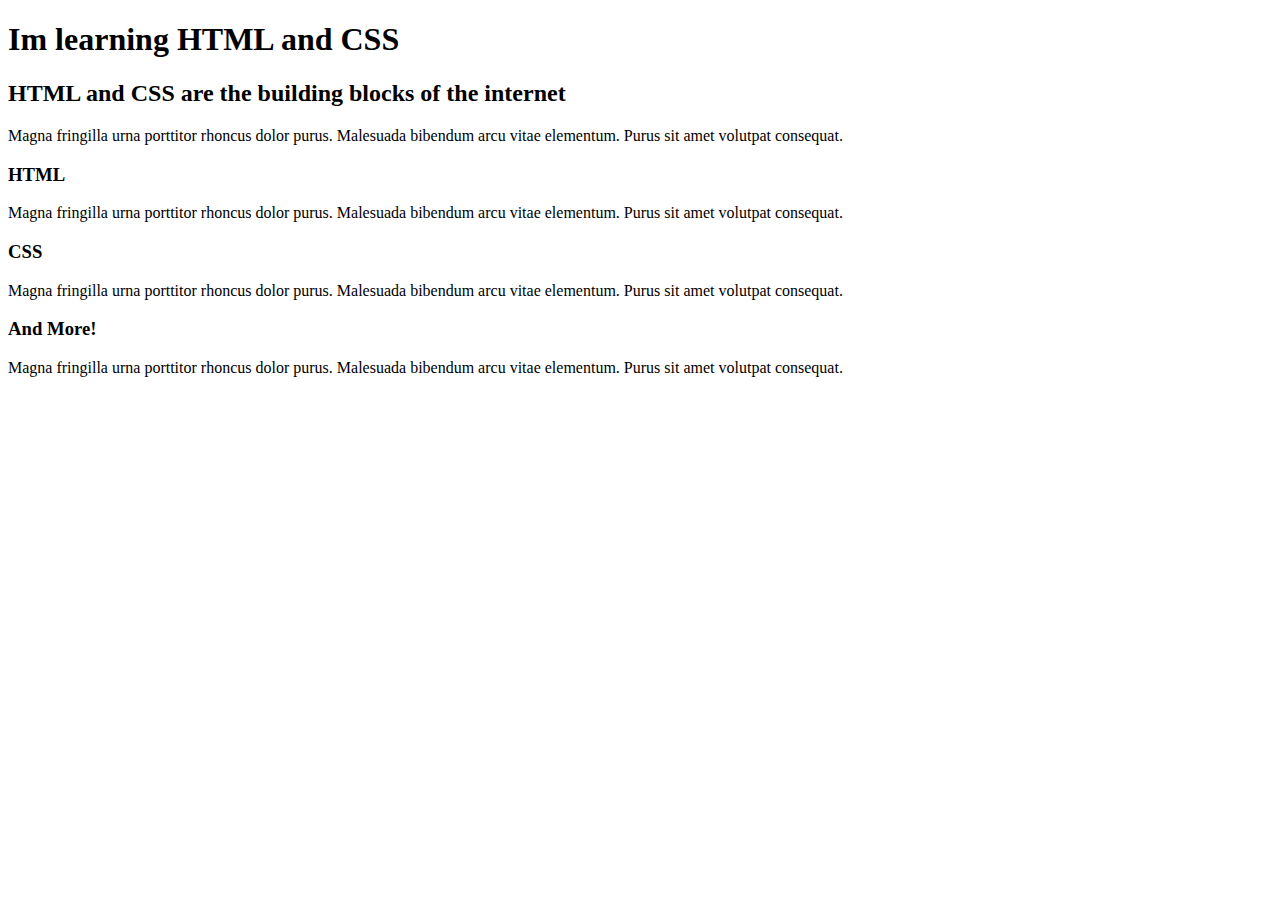
==== index_2.html @ 16ba6b62 "html 2" ====
<!DOCTYPE html>
<html class="no-js">
  <head>
    <meta charset="utf-8" />

    <title>html & css</title>

    <link rel="stylesheet" href="./CSS/NewStyle.css" />
  </head>
  <body>
    <header>
      <h1>Im learning HTML and CSS</h1>
    </header>

    <main>
      <div class="intro">
        <h2>HTML and CSS are the building blocks of the internet</h2>

        <p>
          Magna fringilla urna porttitor rhoncus dolor purus. Malesuada bibendum
          arcu vitae elementum. Purus sit amet volutpat consequat.
        </p>
      </div>

      <div class="my-skills">
        <div class="columns">
          <!-- column 1 -->
          <div class="column">
            <h3>HTML</h3>
            <p>
              Magna fringilla urna porttitor rhoncus dolor purus. Malesuada
              bibendum arcu vitae elementum. Purus sit amet volutpat consequat.
            </p>
          </div>

          <!-- column 2 -->

          <div class="column">
            <h3>CSS</h3>
            <p>
              Magna fringilla urna porttitor rhoncus dolor purus. Malesuada
              bibendum arcu vitae elementum. Purus sit amet volutpat consequat.
            </p>
          </div>

          <!-- column 3 -->

          <div class="column">
            <h3>And More!</h3>
            <p>
              Magna fringilla urna porttitor rhoncus dolor purus. Malesuada
              bibendum arcu vitae elementum. Purus sit amet volutpat consequat.
            </p>
          </div>
        </div>
        <!-- / columns -->
      </div>
      <!-- / my-skills -->
    </main>
  </body>
</html>
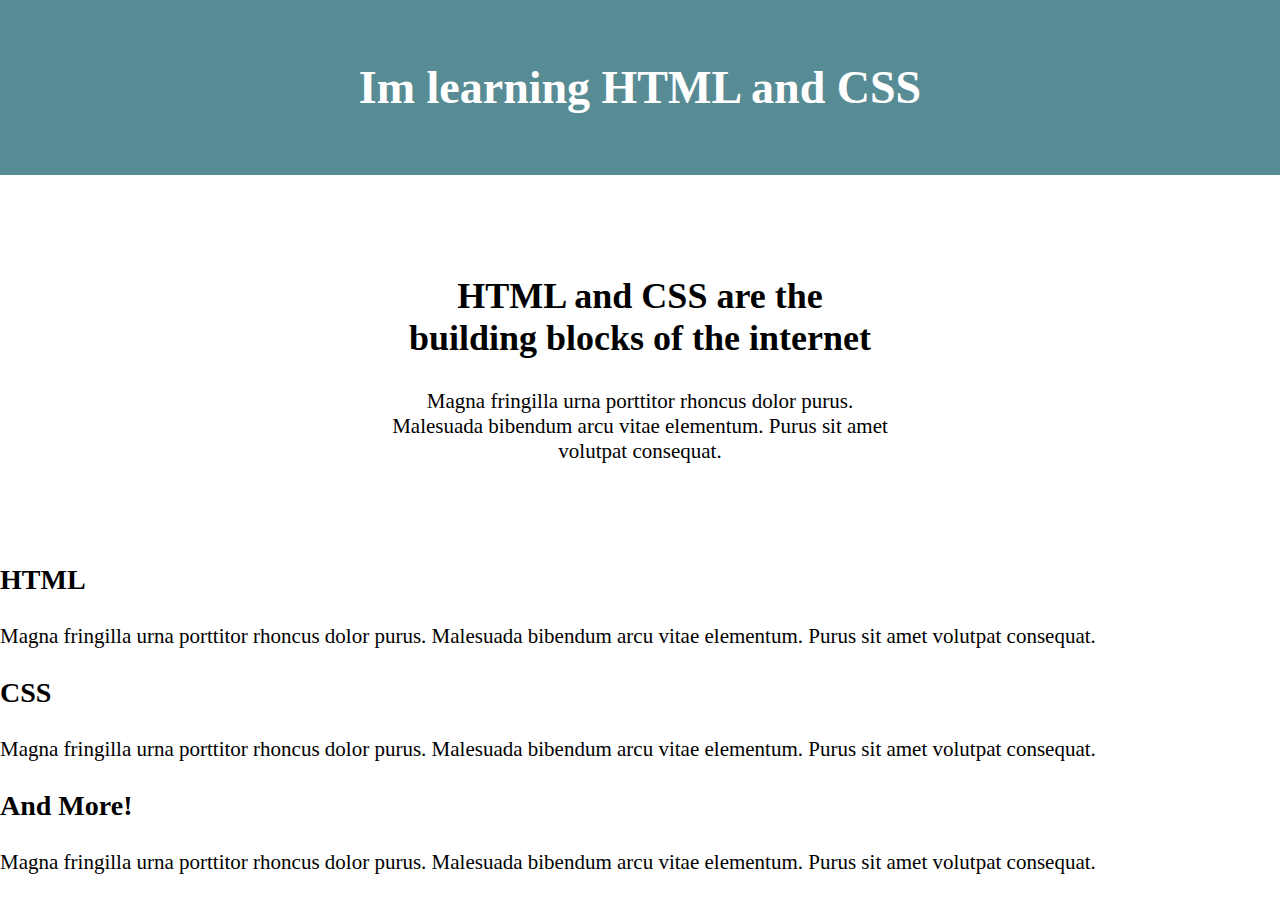
==== commit ffb3159d: "css" ====
--- a/index_2.html
+++ b/index_2.html
@@ -23,7 +23,9 @@
       </div>
 
       <div class="my-skills">
+        <!-- this has a background-->
         <div class="columns">
+          <!-- width, centered, and flex to make columns -->
           <!-- column 1 -->
           <div class="column">
             <h3>HTML</h3>
--- a/CSS/NewStyle.css
+++ b/CSS/NewStyle.css
@@ -0,0 +1,56 @@
+/*
+h1 - 48px
+h2 - 36px
+h3 - 28px
+all other text - 21px
+
+colors: 
+   #588C94 
+   #1D3C41
+*/
+
+/* ========
+Typography 
+======== */
+
+body {
+  margin: 0;
+
+  /* this font size will effect all elements (other than h1 -> h6) on the page */
+
+  font-size: 21px;
+}
+h1 {
+  font-size: 46px;
+}
+h2 {
+  font-size: 36px;
+}
+h3 {
+  font-size: 28px;
+}
+
+header {
+  background-color: #588c94;
+  color: white;
+  padding: 30px 0;
+  text-align: center;
+}
+
+.intro {
+  width: 500px;
+  margin: 100px auto;
+  text-align: center;
+}
+.my-skills {
+}
+
+.columns {
+}
+
+.column {
+}
+
+/* ========
+Layout 
+======== */
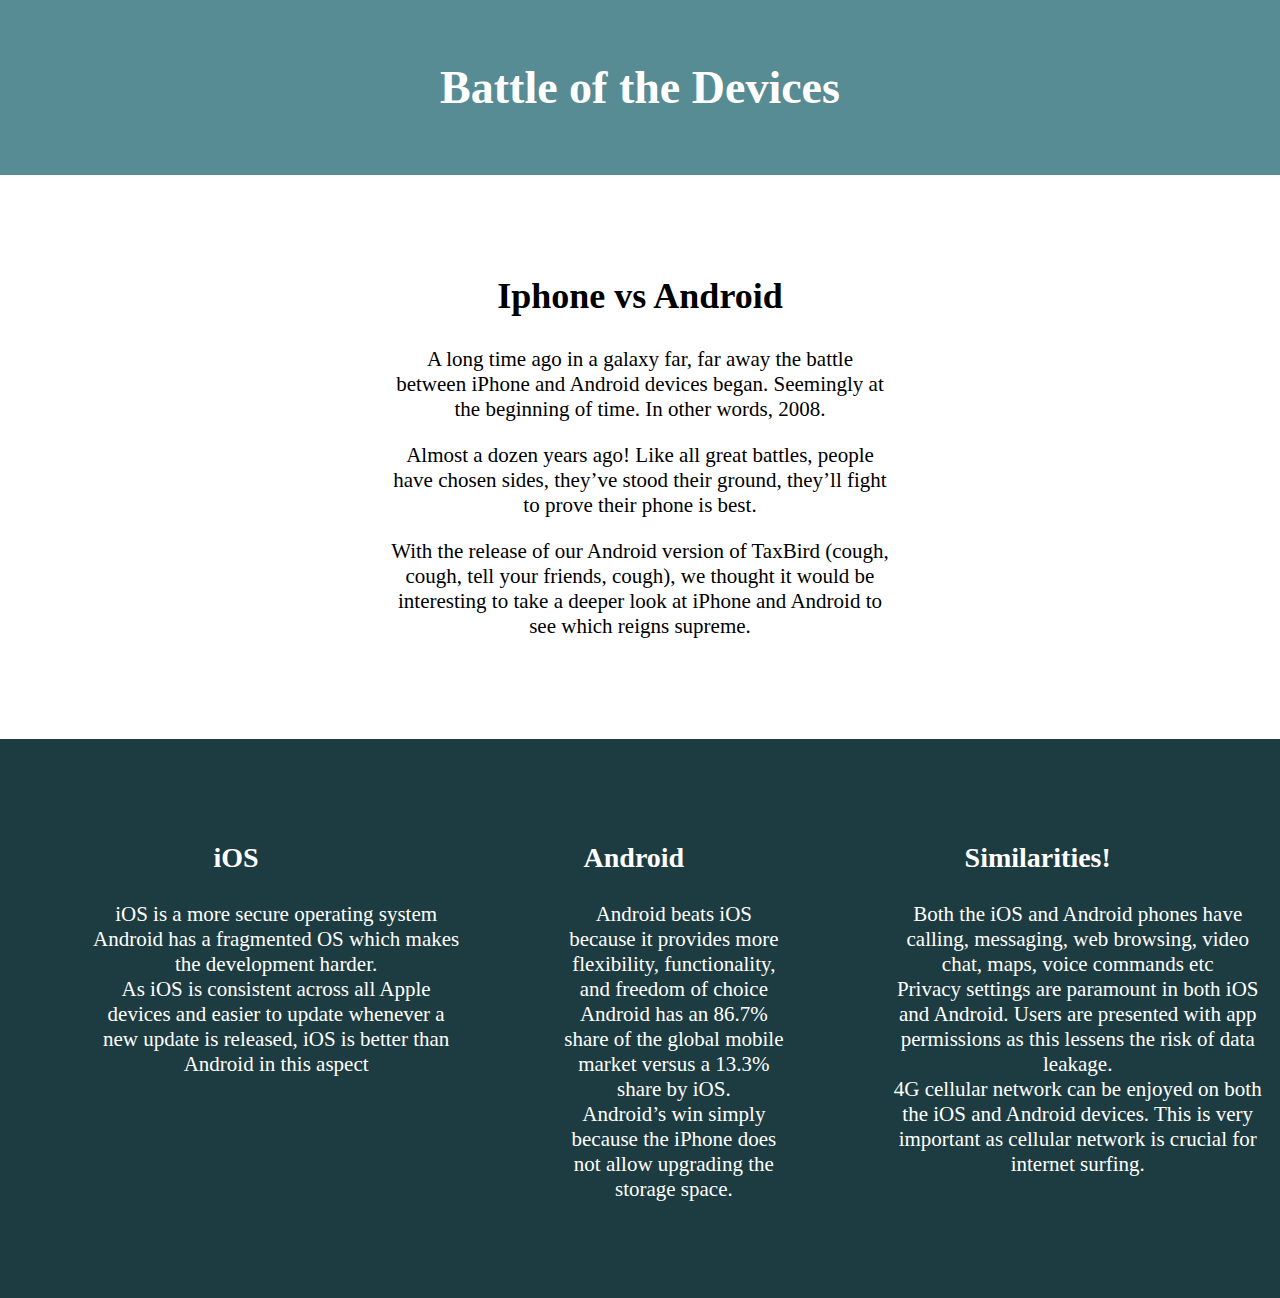
==== commit 8e775737: "ios vs droid" ====
--- a/index_2.html
+++ b/index_2.html
@@ -9,16 +9,27 @@
   </head>
   <body>
     <header>
-      <h1>Im learning HTML and CSS</h1>
+      <h1>Battle of the Devices</h1>
     </header>
 
     <main>
       <div class="intro">
-        <h2>HTML and CSS are the building blocks of the internet</h2>
+        <h2>Iphone vs Android</h2>
 
         <p>
-          Magna fringilla urna porttitor rhoncus dolor purus. Malesuada bibendum
-          arcu vitae elementum. Purus sit amet volutpat consequat.
+          A long time ago in a galaxy far, far away the battle between iPhone
+          and Android devices began. Seemingly at the beginning of time. In
+          other words, 2008.
+        </p>
+        <p>
+          Almost a dozen years ago! Like all great battles, people have chosen
+          sides, they’ve stood their ground, they’ll fight to prove their phone
+          is best.
+        </p>
+        <p>
+          With the release of our Android version of TaxBird (cough, cough, tell
+          your friends, cough), we thought it would be interesting to take a
+          deeper look at iPhone and Android to see which reigns supreme.
         </p>
       </div>
 
@@ -28,31 +39,63 @@
           <!-- width, centered, and flex to make columns -->
           <!-- column 1 -->
           <div class="column">
-            <h3>HTML</h3>
-            <p>
-              Magna fringilla urna porttitor rhoncus dolor purus. Malesuada
-              bibendum arcu vitae elementum. Purus sit amet volutpat consequat.
-            </p>
+            <h3>iOS</h3>
+
+            <ol>
+              <ul>
+                iOS is a more secure operating system
+              </ul>
+              <ul>
+                Android has a fragmented OS which makes the development harder.
+              </ul>
+              <ul>
+                As iOS is consistent across all Apple devices and easier to
+                update whenever a new update is released, iOS is better than
+                Android in this aspect
+              </ul>
+            </ol>
           </div>
 
           <!-- column 2 -->
 
           <div class="column">
-            <h3>CSS</h3>
-            <p>
-              Magna fringilla urna porttitor rhoncus dolor purus. Malesuada
-              bibendum arcu vitae elementum. Purus sit amet volutpat consequat.
-            </p>
+            <h3>Android</h3>
+            <ol>
+              <ul>
+                Android beats iOS because it provides more flexibility,
+                functionality, and freedom of choice
+              </ul>
+              <ul>
+                Android has an 86.7% share of the global mobile market versus a
+                13.3% share by iOS.
+              </ul>
+              <ul>
+                Android’s win simply because the iPhone does not allow upgrading
+                the storage space.
+              </ul>
+            </ol>
           </div>
 
           <!-- column 3 -->
 
           <div class="column">
-            <h3>And More!</h3>
-            <p>
-              Magna fringilla urna porttitor rhoncus dolor purus. Malesuada
-              bibendum arcu vitae elementum. Purus sit amet volutpat consequat.
-            </p>
+            <h3>Similarities!</h3>
+            <ol>
+              <ul>
+                Both the iOS and Android phones have calling, messaging, web
+                browsing, video chat, maps, voice commands etc
+              </ul>
+              <ul>
+                Privacy settings are paramount in both iOS and Android. Users
+                are presented with app permissions as this lessens the risk of
+                data leakage.
+              </ul>
+              <ul>
+                4G cellular network can be enjoyed on both the iOS and Android
+                devices. This is very important as cellular network is crucial
+                for internet surfing.
+              </ul>
+            </ol>
           </div>
         </div>
         <!-- / columns -->
--- a/CSS/NewStyle.css
+++ b/CSS/NewStyle.css
@@ -43,12 +43,18 @@
   text-align: center;
 }
 .my-skills {
+  background-color: #1d3c41;
+  color: #fff;
+  padding: 75px 0;
+  text-align: center;
 }
 
 .columns {
+  display: flex;
 }
 
 .column {
+  margin: 0 10px;
 }
 
 /* ========
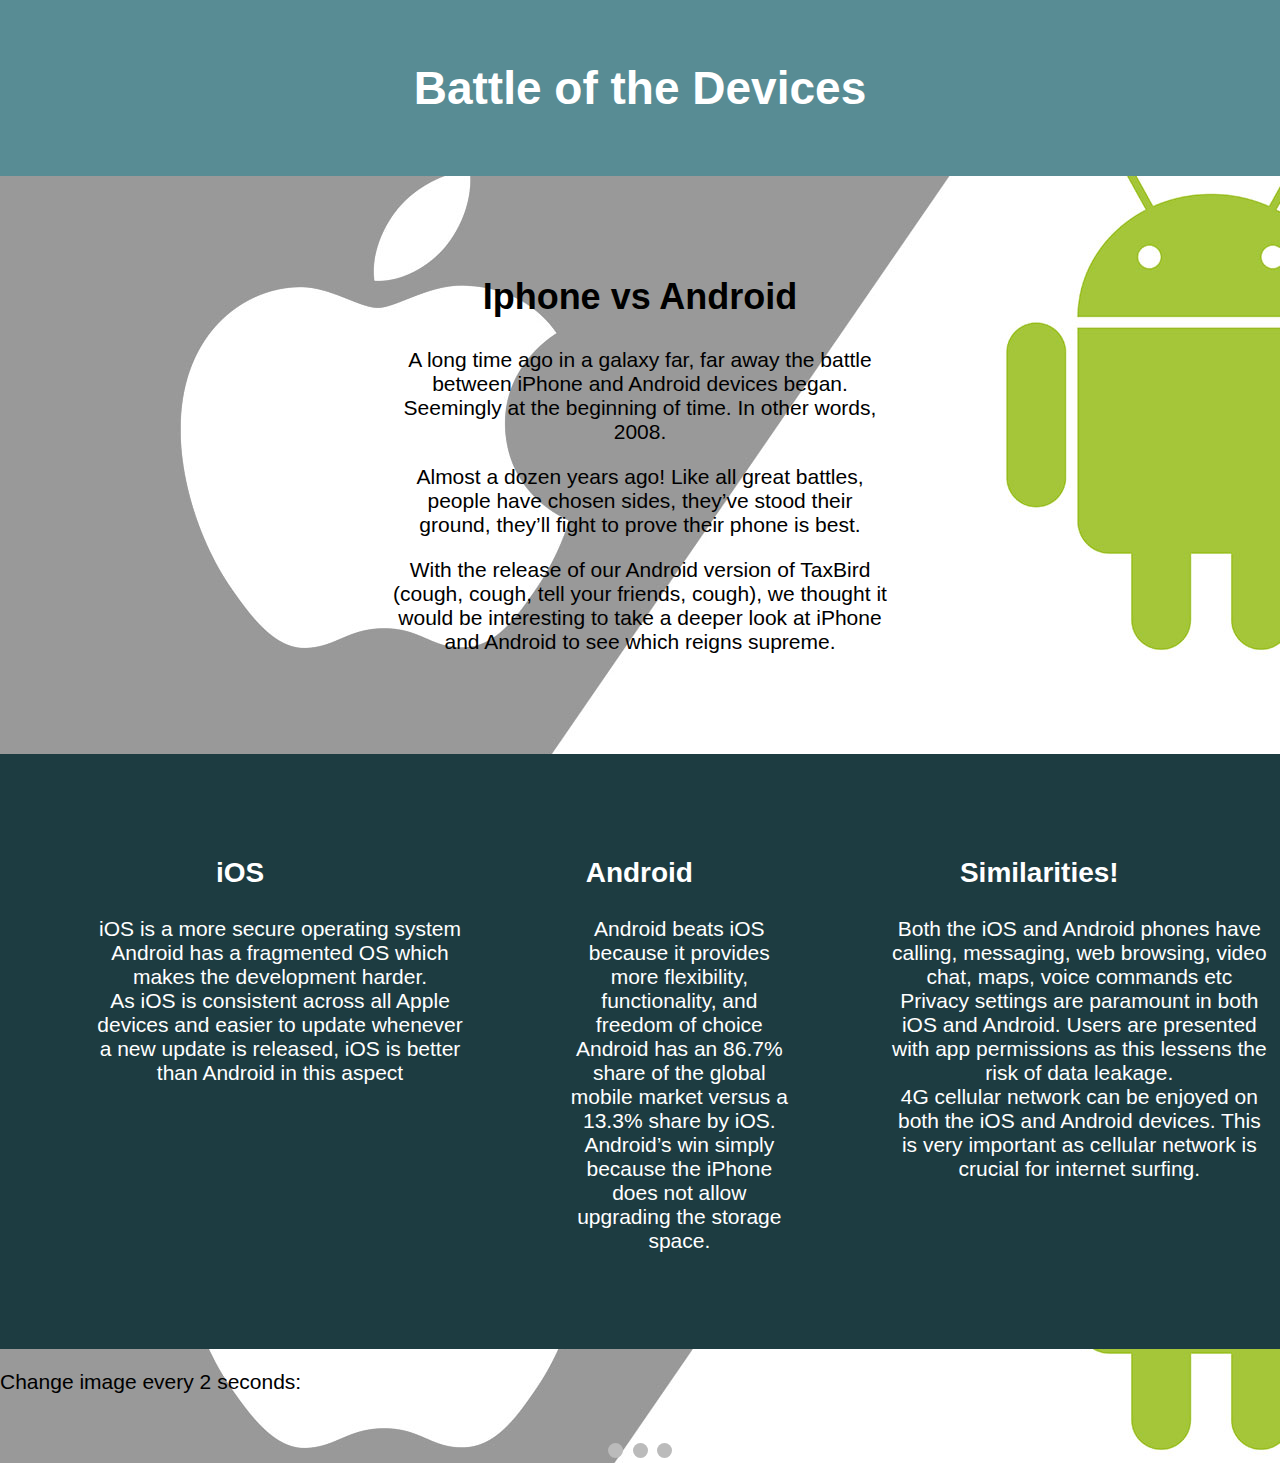
==== commit c003a526: "slide show" ====
--- a/index_2.html
+++ b/index_2.html
@@ -2,6 +2,7 @@
 <html class="no-js">
   <head>
     <meta charset="utf-8" />
+    <meta name="viewport" content="width=device-width, initial-scale=1" />
 
     <title>html & css</title>
 
@@ -102,5 +103,36 @@
       </div>
       <!-- / my-skills -->
     </main>
+
+    <!--SLIDE SHOW-->
+
+    <p>Change image every 2 seconds:</p>
+
+    <div class="slideshow-container">
+      <div class="mySlides fade">
+        <div class="numbertext">1 / 3</div>
+        <img src="./CSS/interface.png" style="width: 100%" />
+        <div class="text">Caption Text</div>
+      </div>
+
+      <div class="mySlides fade">
+        <div class="numbertext">2 / 3</div>
+        <img src="./CSS/boffum.jpg" style="width: 100%" />
+        <div class="text">Caption Two</div>
+      </div>
+
+      <div class="mySlides fade">
+        <div class="numbertext">3 / 3</div>
+        <img src="./CSS/both.jpg" style="width: 100%" />
+        <div class="text">Caption Three</div>
+      </div>
+    </div>
+    <br />
+
+    <div style="text-align: center">
+      <span class="dot"></span>
+      <span class="dot"></span>
+      <span class="dot"></span>
+    </div>
   </body>
 </html>
--- a/CSS/NewStyle.css
+++ b/CSS/NewStyle.css
@@ -15,6 +15,9 @@
 
 body {
   margin: 0;
+  background-image: url(./ios-vs-android-users.jpg);
+  justify-content: center;
+  height: auto;
 
   /* this font size will effect all elements (other than h1 -> h6) on the page */
 
@@ -41,6 +44,7 @@
   width: 500px;
   margin: 100px auto;
   text-align: center;
+  color: black;
 }
 .my-skills {
   background-color: #1d3c41;
@@ -60,3 +64,94 @@
 /* ========
 Layout 
 ======== */
+
+/*======== slide show ======= */
+* {
+  box-sizing: border-box;
+}
+body {
+  font-family: Verdana, sans-serif;
+}
+.mySlides {
+  display: none;
+}
+img {
+  vertical-align: middle;
+}
+
+/* Slideshow container */
+.slideshow-container {
+  max-width: 1000px;
+  position: relative;
+  margin: auto;
+}
+
+/* Caption text */
+.text {
+  color: #f2f2f2;
+  font-size: 15px;
+  padding: 8px 12px;
+  position: absolute;
+  bottom: 8px;
+  width: 100%;
+  text-align: center;
+}
+
+/* Number text (1/3 etc) */
+.numbertext {
+  color: #f2f2f2;
+  font-size: 12px;
+  padding: 8px 12px;
+  position: absolute;
+  top: 0;
+}
+
+/* The dots/bullets/indicators */
+.dot {
+  height: 15px;
+  width: 15px;
+  margin: 0 2px;
+  background-color: #bbb;
+  border-radius: 50%;
+  display: inline-block;
+  transition: background-color 0.6s ease;
+}
+
+.active {
+  background-color: #717171;
+}
+
+/* Fading animation */
+.fade {
+  -webkit-animation-name: fade;
+  -webkit-animation-duration: 1.5s;
+  animation-name: fade;
+  animation-duration: 1.5s;
+}
+
+@-webkit-keyframes fade {
+  from {
+    opacity: 0.4;
+  }
+  to {
+    opacity: 1;
+  }
+}
+
+@keyframes fade {
+  from {
+    opacity: 0.4;
+  }
+  to {
+    opacity: 1;
+  }
+}
+
+/* On smaller screens, decrease text size */
+@media only screen and (max-width: 300px) {
+  .text {
+    font-size: 11px;
+  }
+}
+
+/* =======slide show====== */
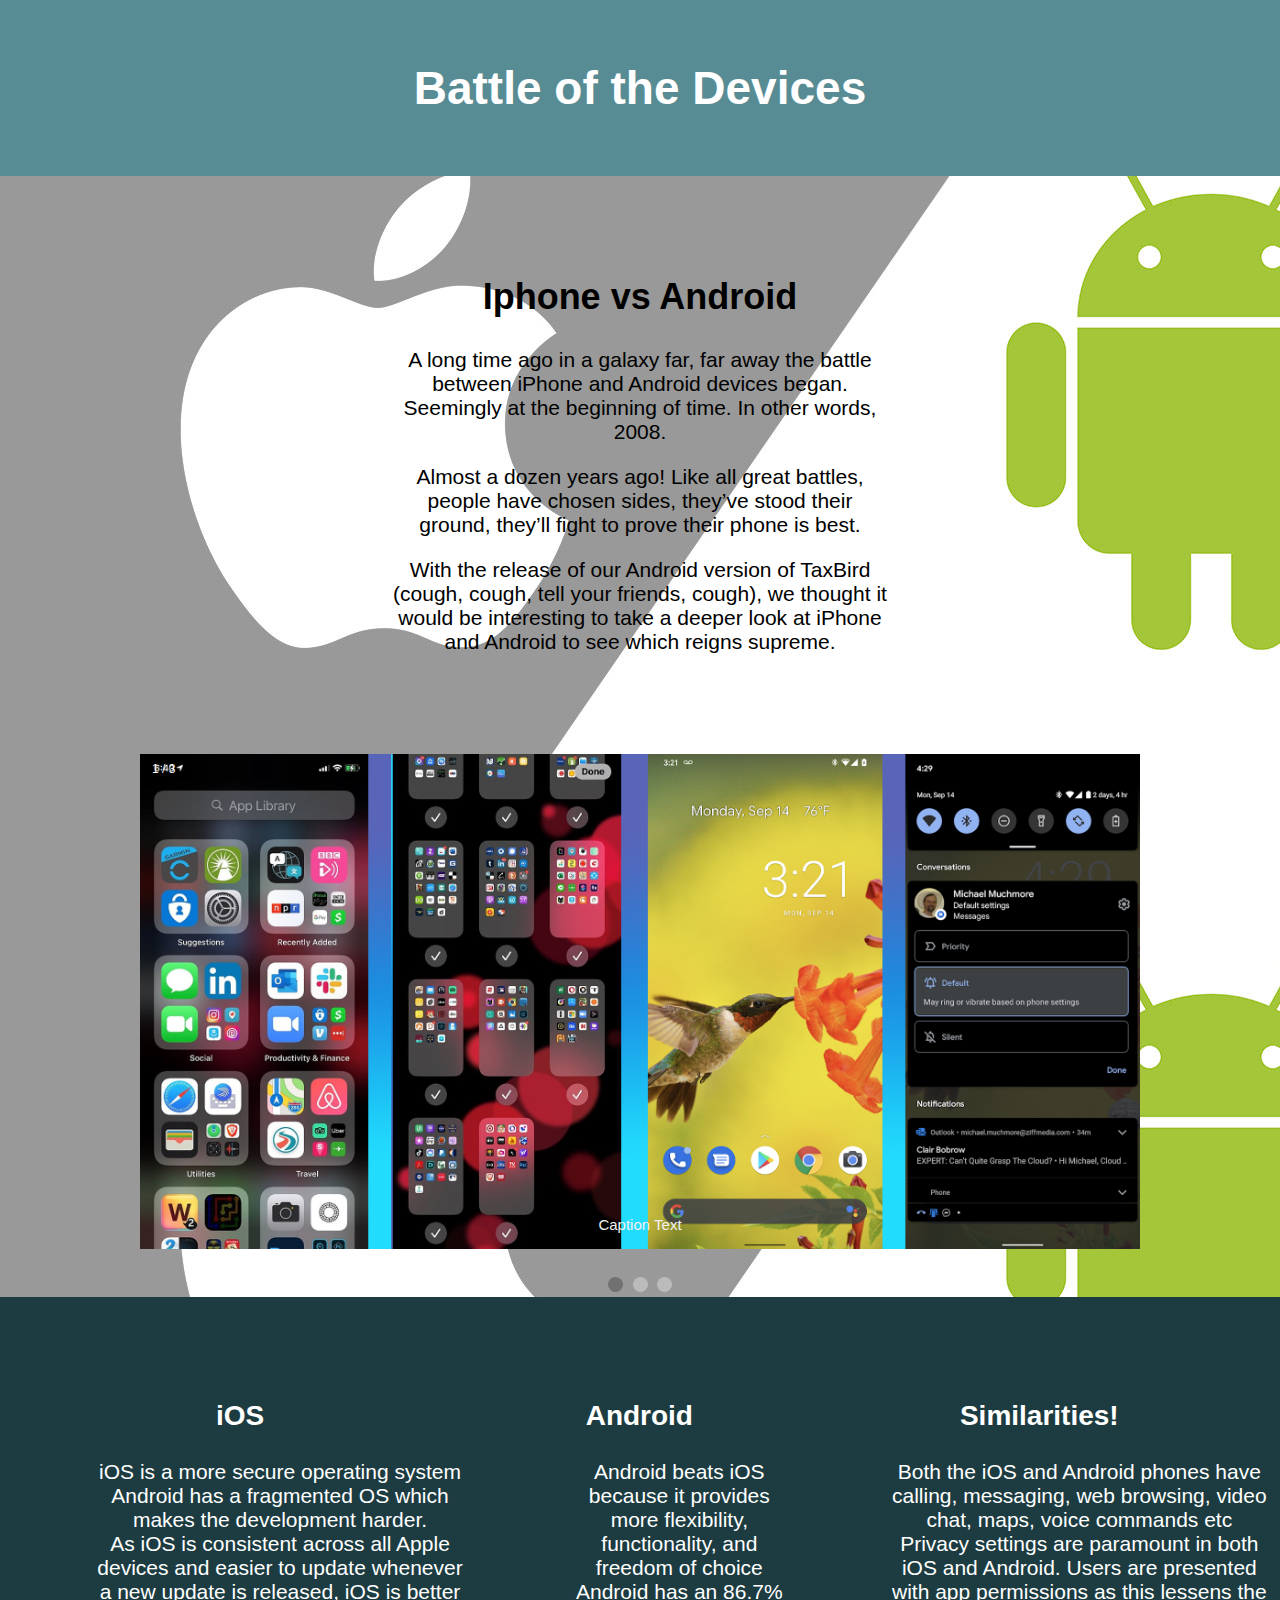
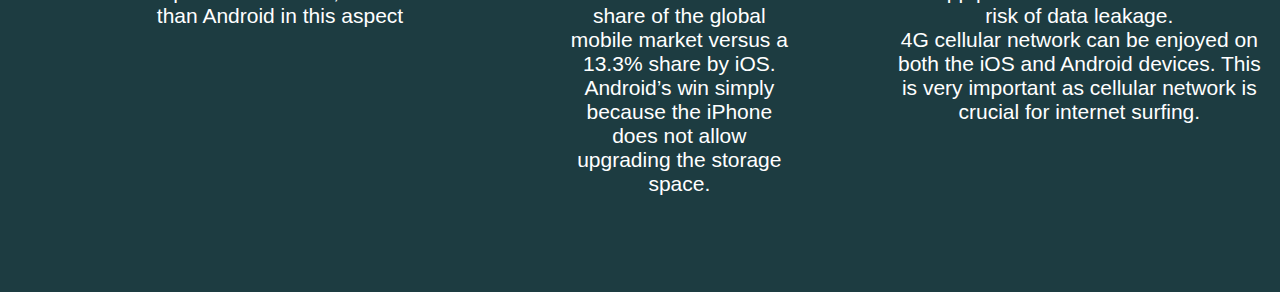
==== commit faf33bbf: "Javascript file" ====
--- a/index_2.html
+++ b/index_2.html
@@ -32,6 +32,35 @@
           your friends, cough), we thought it would be interesting to take a
           deeper look at iPhone and Android to see which reigns supreme.
         </p>
+      </div>
+
+      <!--SLIDE SHOW-->
+
+      <div class="slideshow-container">
+        <div class="mySlides fade">
+          <div class="numbertext">1 / 3</div>
+          <img src="./CSS/interface.png" style="width: 100%" />
+          <div class="text">Caption Text</div>
+        </div>
+
+        <div class="mySlides fade">
+          <div class="numbertext">2 / 3</div>
+          <img src="./CSS/boffum.jpg" style="width: 100%" />
+          <div class="text">Caption Two</div>
+        </div>
+
+        <div class="mySlides fade">
+          <div class="numbertext">3 / 3</div>
+          <img src="./CSS/both.jpg" style="width: 100%" />
+          <div class="text">Caption Three</div>
+        </div>
+      </div>
+      <br />
+
+      <div style="text-align: center">
+        <span class="dot"></span>
+        <span class="dot"></span>
+        <span class="dot"></span>
       </div>
 
       <div class="my-skills">
@@ -104,35 +133,6 @@
       <!-- / my-skills -->
     </main>
 
-    <!--SLIDE SHOW-->
-
-    <p>Change image every 2 seconds:</p>
-
-    <div class="slideshow-container">
-      <div class="mySlides fade">
-        <div class="numbertext">1 / 3</div>
-        <img src="./CSS/interface.png" style="width: 100%" />
-        <div class="text">Caption Text</div>
-      </div>
-
-      <div class="mySlides fade">
-        <div class="numbertext">2 / 3</div>
-        <img src="./CSS/boffum.jpg" style="width: 100%" />
-        <div class="text">Caption Two</div>
-      </div>
-
-      <div class="mySlides fade">
-        <div class="numbertext">3 / 3</div>
-        <img src="./CSS/both.jpg" style="width: 100%" />
-        <div class="text">Caption Three</div>
-      </div>
-    </div>
-    <br />
-
-    <div style="text-align: center">
-      <span class="dot"></span>
-      <span class="dot"></span>
-      <span class="dot"></span>
-    </div>
+    <script src="./JS/manifest.js"></script>
   </body>
 </html>
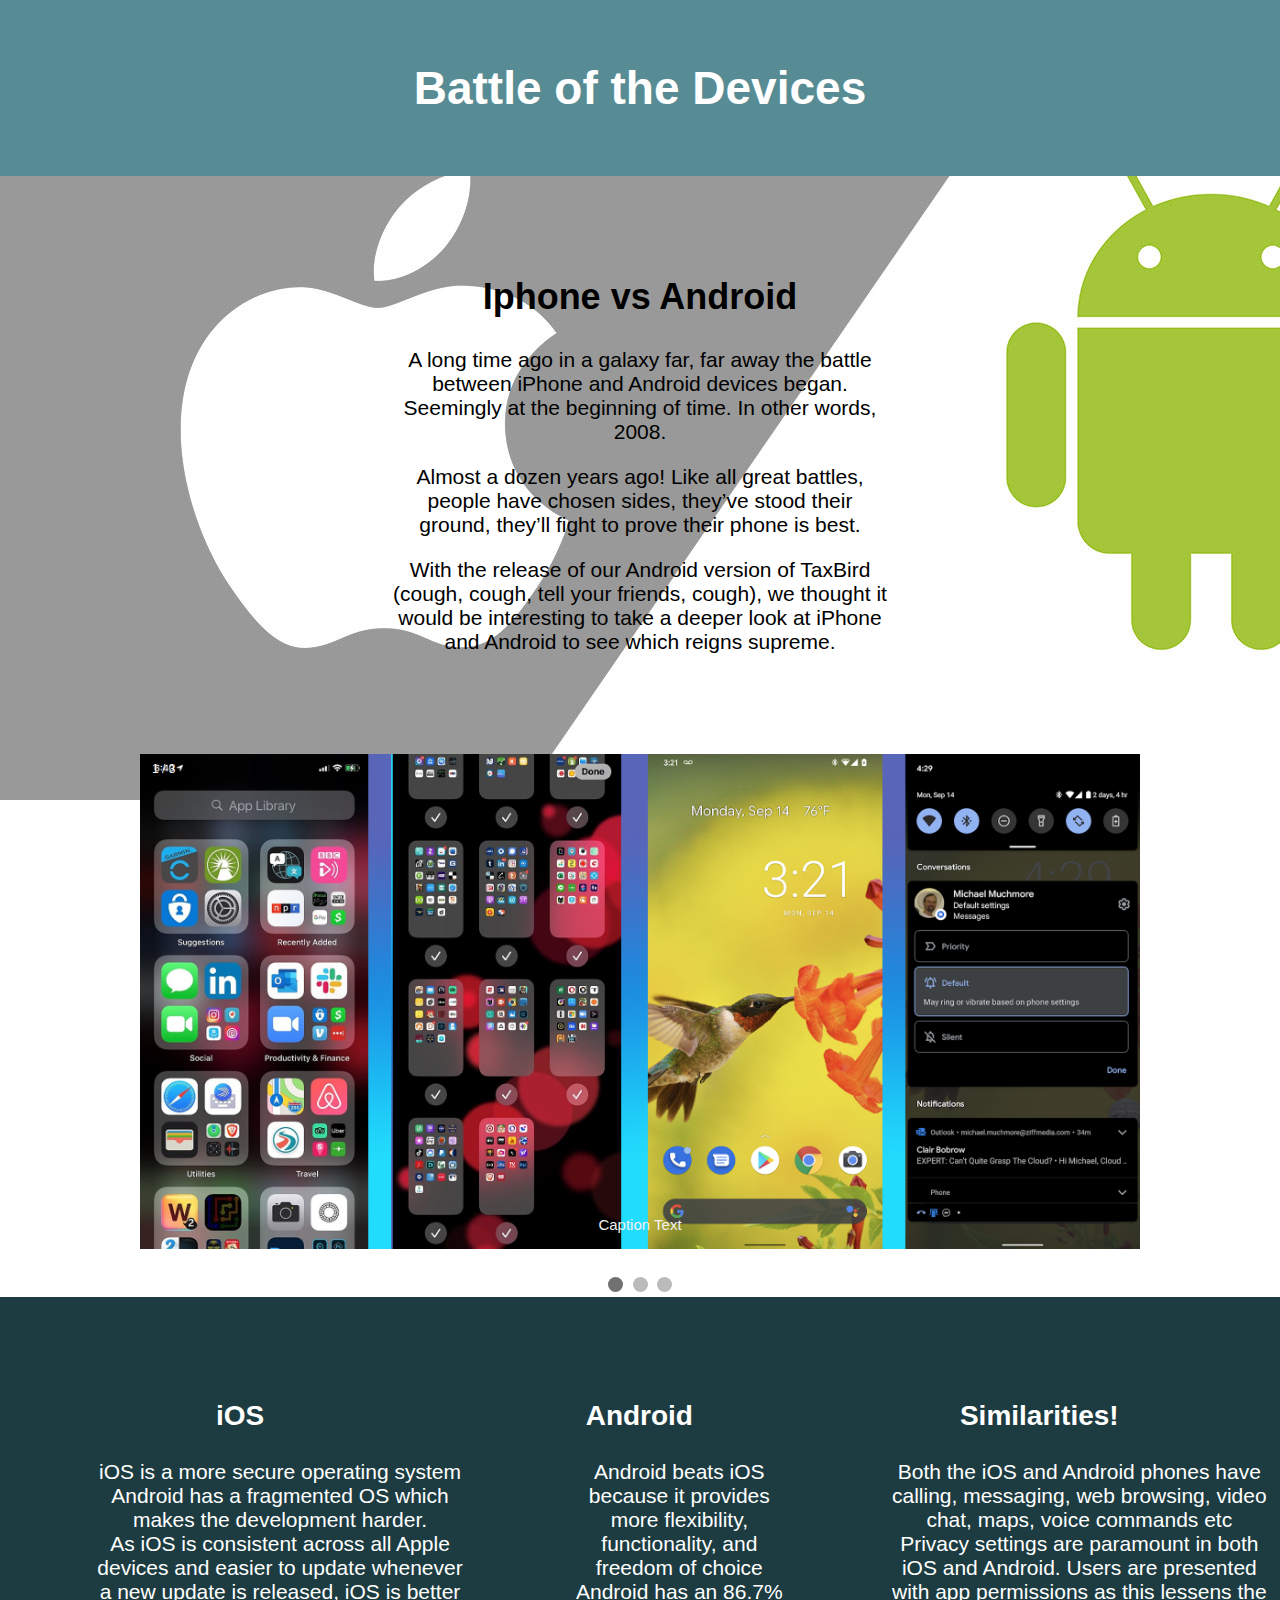
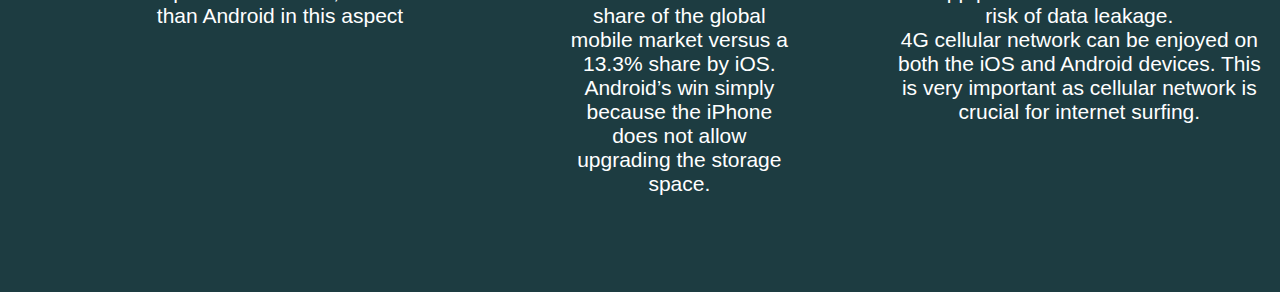
==== commit 3e438b7e: "Background image fixed" ====
--- a/index_2.html
+++ b/index_2.html
@@ -4,7 +4,7 @@
     <meta charset="utf-8" />
     <meta name="viewport" content="width=device-width, initial-scale=1" />
 
-    <title>html & css</title>
+    <title>iOS vs Droid</title>
 
     <link rel="stylesheet" href="./CSS/NewStyle.css" />
   </head>
--- a/CSS/NewStyle.css
+++ b/CSS/NewStyle.css
@@ -16,6 +16,9 @@
 body {
   margin: 0;
   background-image: url(./ios-vs-android-users.jpg);
+  background-repeat: no-repeat;
+  background-attachment: fixed;
+
   justify-content: center;
   height: auto;
 
